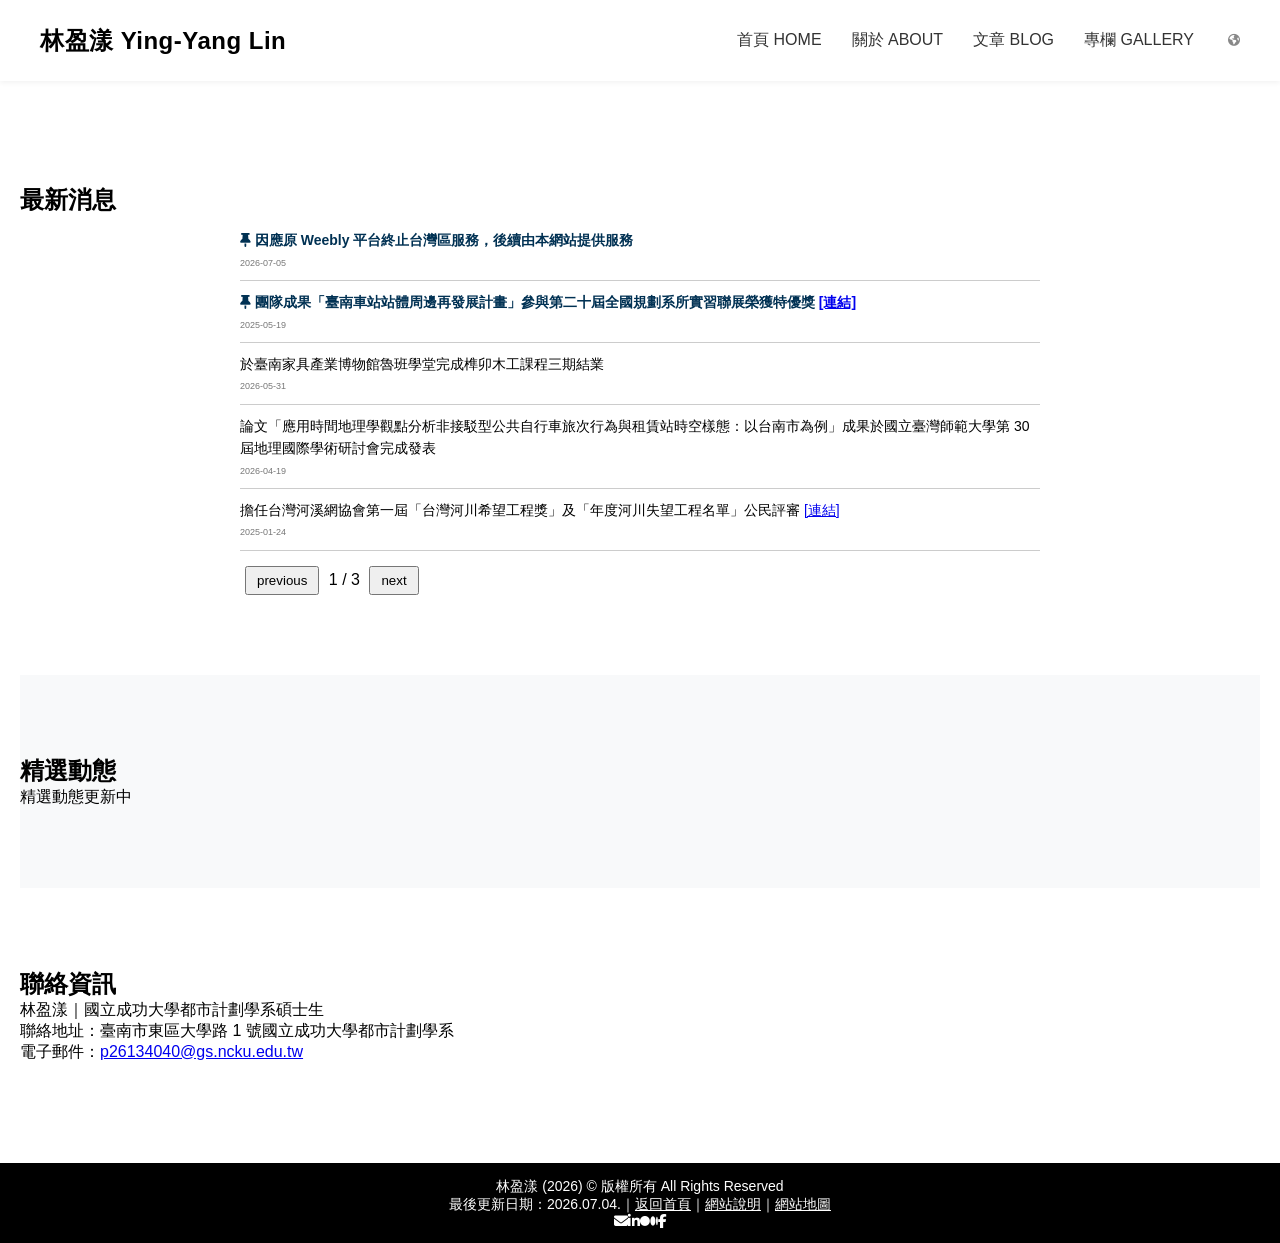
==== index.html @ 6e1928c4 "Update index.html" ====
<html lang="zh-TW">
  <head>
    <meta charset="UTF-8">
    <meta name="viewport" content="width=device-width, initial-scale=1.0">
    <title>林盈漾的個人網站</title>
    <link rel="stylesheet" href="css/headerandfooter.css">
    <link rel="stylesheet" href="https://cdnjs.cloudflare.com/ajax/libs/font-awesome/6.4.2/css/all.min.css">
    <link rel="stylesheet" href="css/news.css">
    <link rel="stylesheet" href="css/sections.css">
    <script src="js/headerandfooter.js" defer></script>
    <script src="js/news.js" defer></script>
  </head>
  <body>
    <header>
      <div id="navbar-wrapper"></div>
    </header>
    <main>
      <section class="section" id="news-section">
         <h2>最新消息</h2>
         <div class="news-container">
          <div id="news-list"></div>
          <div class="pagination">
           <button onclick="prevPage()">previous</button>
           <span id="page-info"></span>
           <button onclick="nextPage()">next</button>
          </div>
         </div>
      </section>

      <section class="section">
        <h2>精選動態</h2>
        <p>精選動態更新中</p>
        <p>   </p>
      </section>

      <section class="section">
        <h2>聯絡資訊</h2>
        <p>林盈漾｜國立成功大學都市計劃學系碩士生</p>
        <p>聯絡地址：臺南市東區大學路 1 號國立成功大學都市計劃學系</p>
        <p>電子郵件：<a href="p26134040@gs.ncku.edu.tw">p26134040@gs.ncku.edu.tw</a></p>
      </section>
    </main>
    <footer>
      <div id="footer-container"></div>
    </footer>
  </body>
</html>
---- css/headerandfooter.css ----
/* 基本重設 */
* {
  margin: 0;
  padding: 0;
  box-sizing: border-box;
}

body {
  font-family: Arial, sans-serif;
  display: flex;
  flex-direction: column;
  min-height: 100vh;
}

main {
  flex: 1;
  padding: 20px;
}

/* 導覽列樣式 */
.navbar-wrapper {
  display: flex;
  justify-content: space-between;
  align-items: center;
  background-color: #ffffff;
  padding: 20px 40px;
  box-shadow: 0 2px 5px rgba(0, 0, 0, 0.05);
  position: sticky;
  top: 0;
  z-index: 100;
}

.site-title {
  font-size: 24px;
  font-weight: bold;
  color: #000000;
  letter-spacing: 0.5px;
}

.nav-menu {
  display: flex; 
  list-style: none; 
  margin: 0;
  padding: 0;
}

.nav-menu > li {
  position: relative;
  margin-left: 30px;
  padding: 10px 0;
}

.nav-menu > li > a {
  color: #333333;
  text-decoration: none;
  font-size: 16px;
  font-weight: 500;
  transition: color 0.3s ease;
}

.nav-menu > li > a i {
  font-size: 12px;
  margin-left: 4px;
  color: #888888;
}

.nav-menu > li:hover > a {
  color: #007bff;
}

.dropdown-menu {
  opacity: 0;
  visibility: hidden;
  position: absolute;
  top: 100%;
  left: 50%;
  transform: translateX(-50%);
  background-color: #ffffff;
  min-width: 140px;
  box-shadow: 0 4px 12px rgba(0, 0, 0, 0.1);
  border-radius: 4px;
  list-style: none;
  padding: 8px 0;
  transition: opacity 0.2s ease, visibility 0.2s ease;
  transition-delay: 0.3s;
}

.nav-menu .has-dropdown:hover .dropdown-menu {
  opacity: 1;
  visibility: visible;
  transition-delay: 0s;
}

.dropdown-menu li {
  width: 100%;
}

.dropdown-menu li a {
  display: block;
  padding: 10px 20px;
  color: #555555;
  text-decoration: none;
  font-size: 14px;
  white-space: nowrap;
  transition: background-color 0.2s, color 0.2s;
}

.dropdown-menu li a:hover {
  background-color: #f5f5f5;
  color: #007bff;
}

/* 頁尾樣式 */
.main-footer {
  background-color: #000000;
  color: #FFFFFF;
  text-align: center;
  padding: 15px;
  font-size: 14px;
}
---- css/news.css ----
#news-section {
  font-family: Arial, sans-serif;
  line-height: 1.6;
}

#news-section .news-container {
  max-width: 800px;
  margin: 0 auto;
}

#news-section .news-item {
  border-bottom: 1px solid #ccc;
  padding: 10px 0;
}

#news-section .top-news .news-title {
  color: #003153;
  font-weight: bold;
}

#news-section .news-item .news-title {
  display: block;
  font-size: 14px;
  margin: 0;
  margin-bottom: 4px;
}

#news-section .news-item p {
  margin: 0;
  font-size: 9px !important;
  color: #777;
}

#news-section .pagination {
  margin-top: 15px;
}

#news-section .pagination button {
  padding: 5px 10px;
  margin: 0 5px;
  cursor: pointer;
}
---- css/sections.css ----
.section {
  width: 100%;
  padding: 80px 0;
  background-color: #ffffff;
}

.section:nth-child(even) {
  background-color: #f8f9fa;
}

.container {
  width: 100%;
  max-width: 1140px;
  margin: 0 auto;
  padding: 0 24px;
}

.container h2 {
  font-size: 26px;
  color: #111111;
  margin-bottom: 40px;
  font-weight: bold;
  letter-spacing: 0.5px;
}
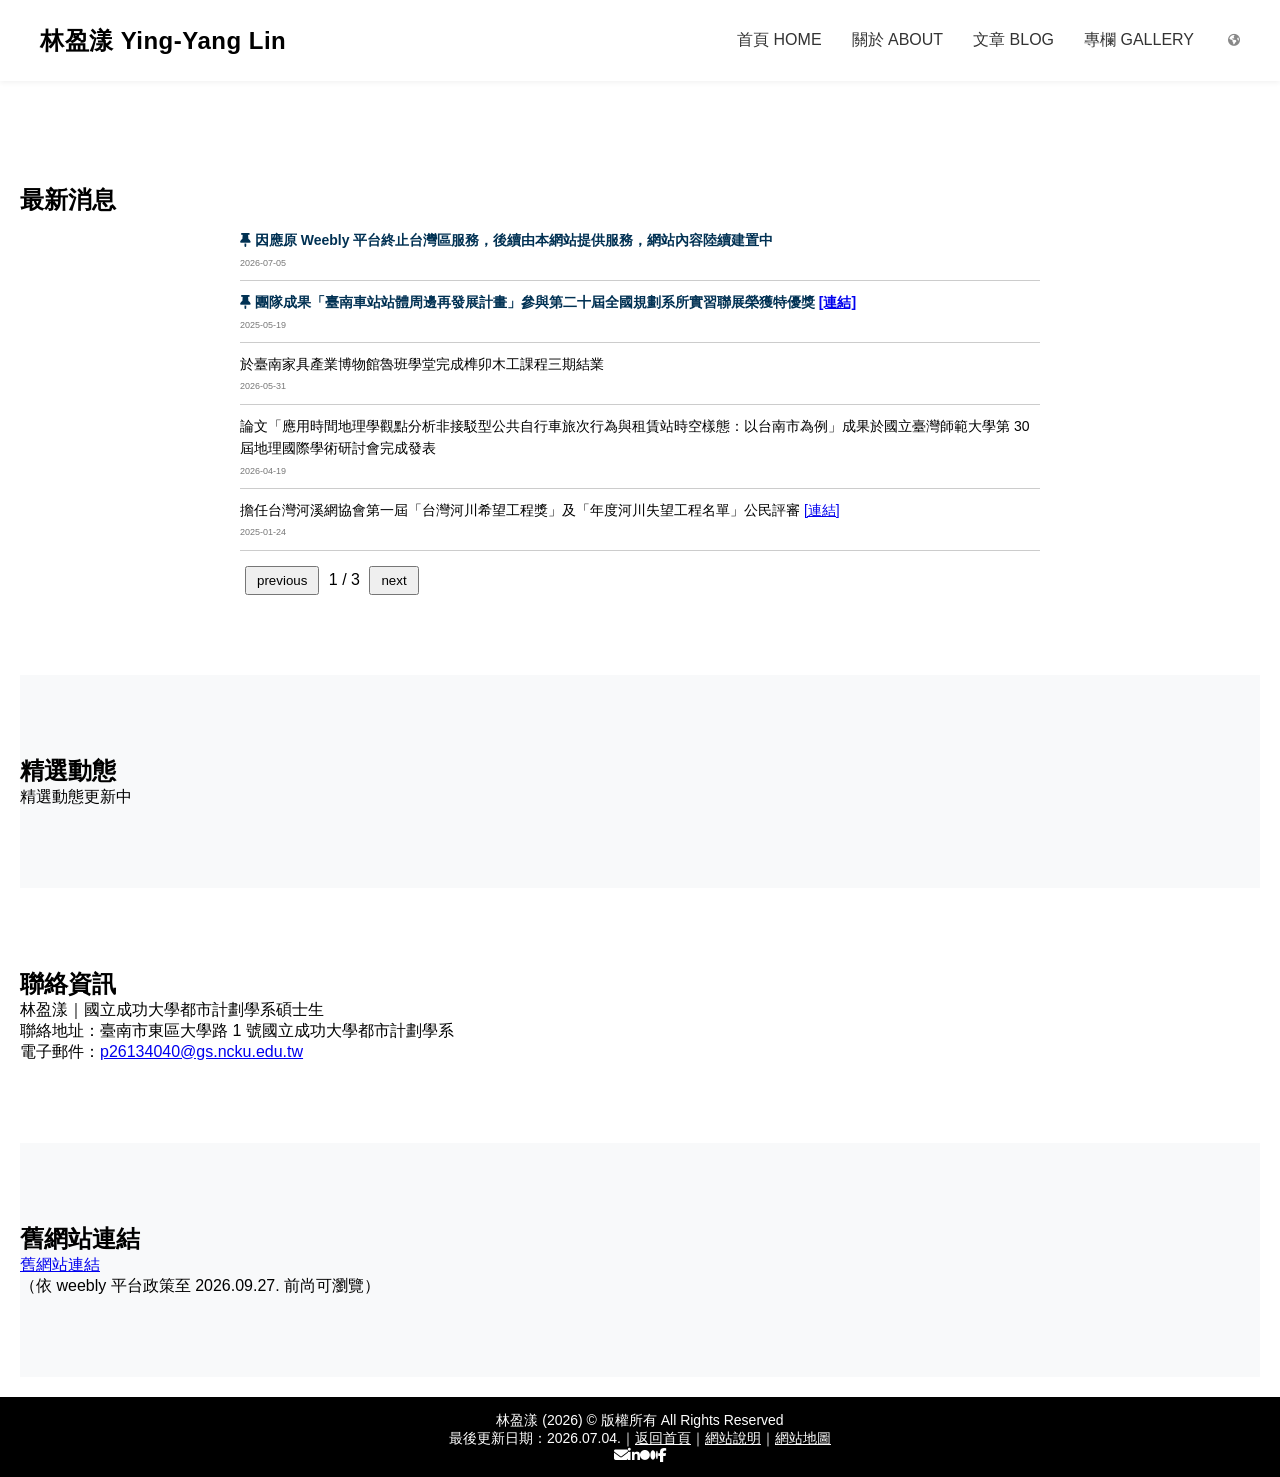
==== commit 22abef48: "Update index.html" ====
--- a/index.html
+++ b/index.html
@@ -39,6 +39,12 @@
         <p>聯絡地址：臺南市東區大學路 1 號國立成功大學都市計劃學系</p>
         <p>電子郵件：<a href="p26134040@gs.ncku.edu.tw">p26134040@gs.ncku.edu.tw</a></p>
       </section>
+
+      <section class="section">
+        <h2>舊網站連結</h2>
+        <a href="https://younglinurbanology.weebly.com/">舊網站連結</a><p>（依 weebly 平台政策至 2026.09.27. 前尚可瀏覽）</p>
+      </section>
+
     </main>
     <footer>
       <div id="footer-container"></div>
--- a/css/headerandfooter.css
+++ b/css/headerandfooter.css
@@ -3,6 +3,12 @@
   margin: 0;
   padding: 0;
   box-sizing: border-box;
+}
+
+header {
+  position: sticky;
+  top: 0;
+  z-index: 100;
 }
 
 body {
@@ -25,9 +31,6 @@
   background-color: #ffffff;
   padding: 20px 40px;
   box-shadow: 0 2px 5px rgba(0, 0, 0, 0.05);
-  position: sticky;
-  top: 0;
-  z-index: 100;
 }
 
 .site-title {
--- a/css/sections.css
+++ b/css/sections.css
@@ -4,15 +4,15 @@
   background-color: #ffffff;
 }
 
-.section:nth-child(even) {
+.section:nth-of-type(even) {
   background-color: #f8f9fa;
 }
 
 .container {
   width: 100%;
-  max-width: 1140px;
+  max-width: 500px;
   margin: 0 auto;
-  padding: 0 24px;
+  padding: 0 40px;
 }
 
 .container h2 {
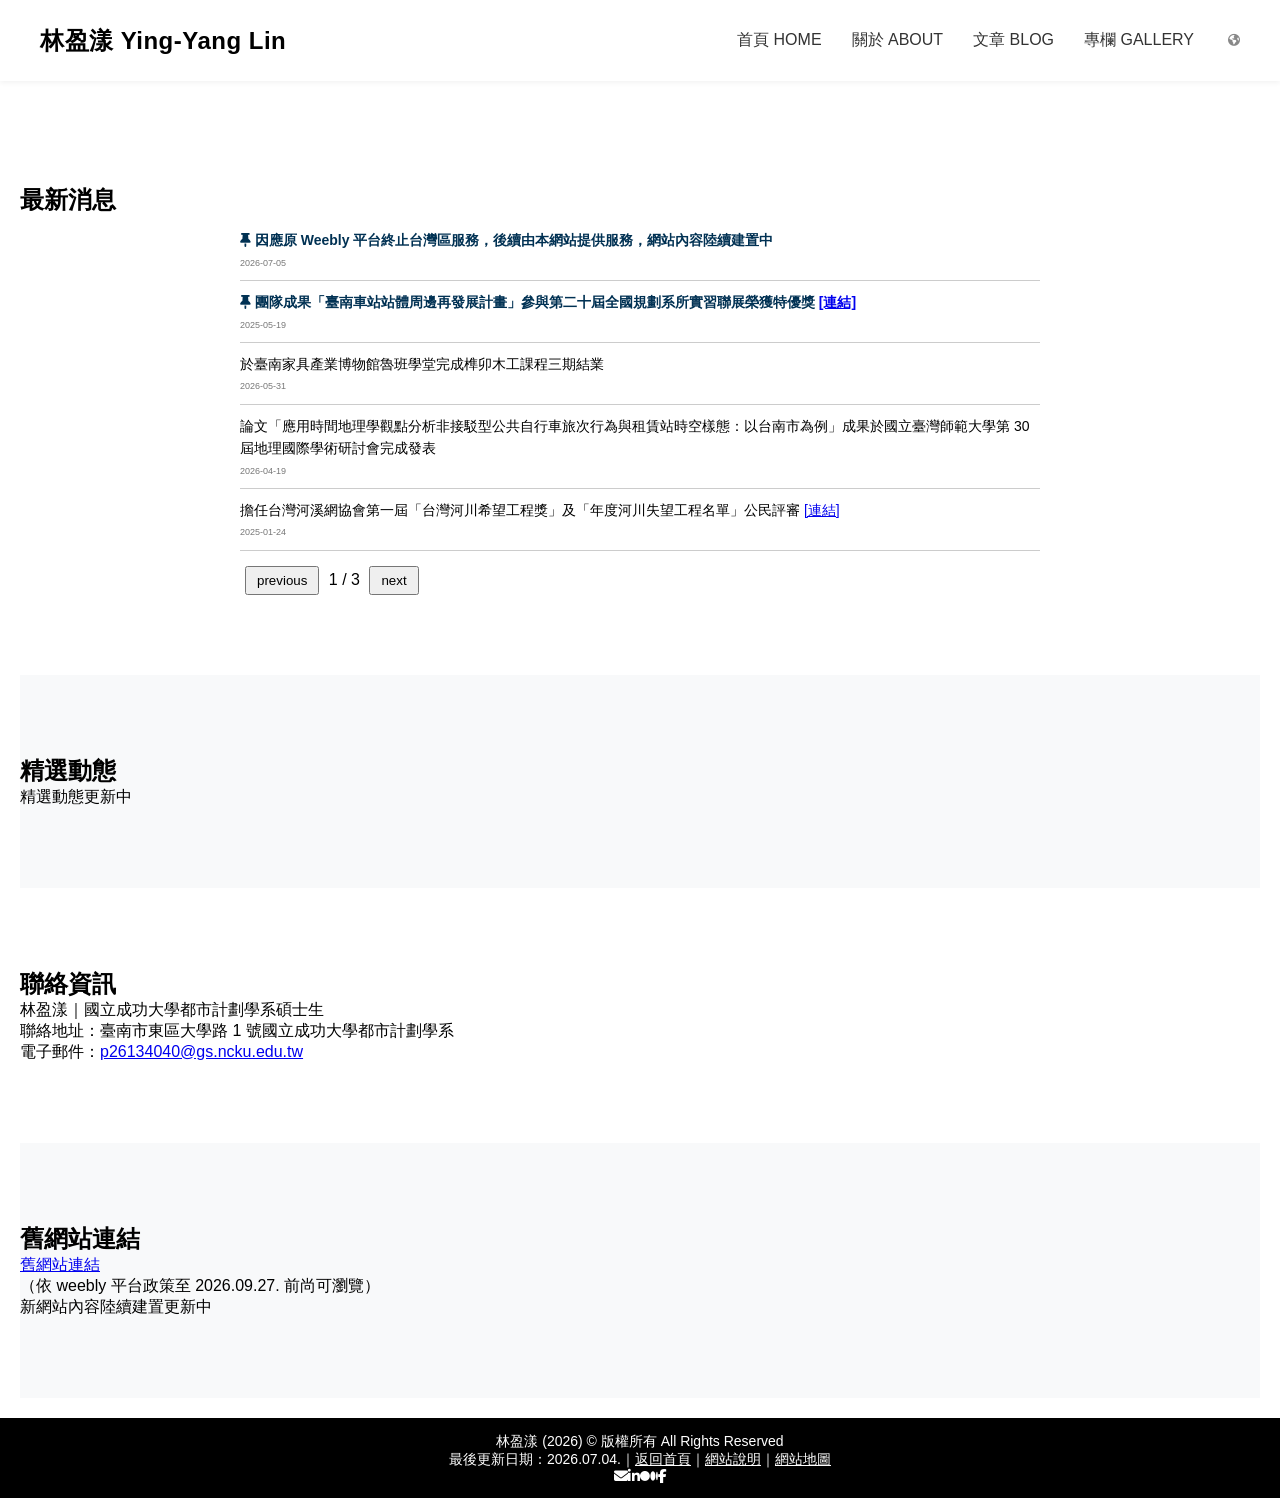
==== commit 5a0fa046: "Add note about new website content updates Added a note about the new website content being updated." ====
--- a/index.html
+++ b/index.html
@@ -43,6 +43,7 @@
       <section class="section">
         <h2>舊網站連結</h2>
         <a href="https://younglinurbanology.weebly.com/">舊網站連結</a><p>（依 weebly 平台政策至 2026.09.27. 前尚可瀏覽）</p>
+        <p>新網站內容陸續建置更新中</p>
       </section>
 
     </main>
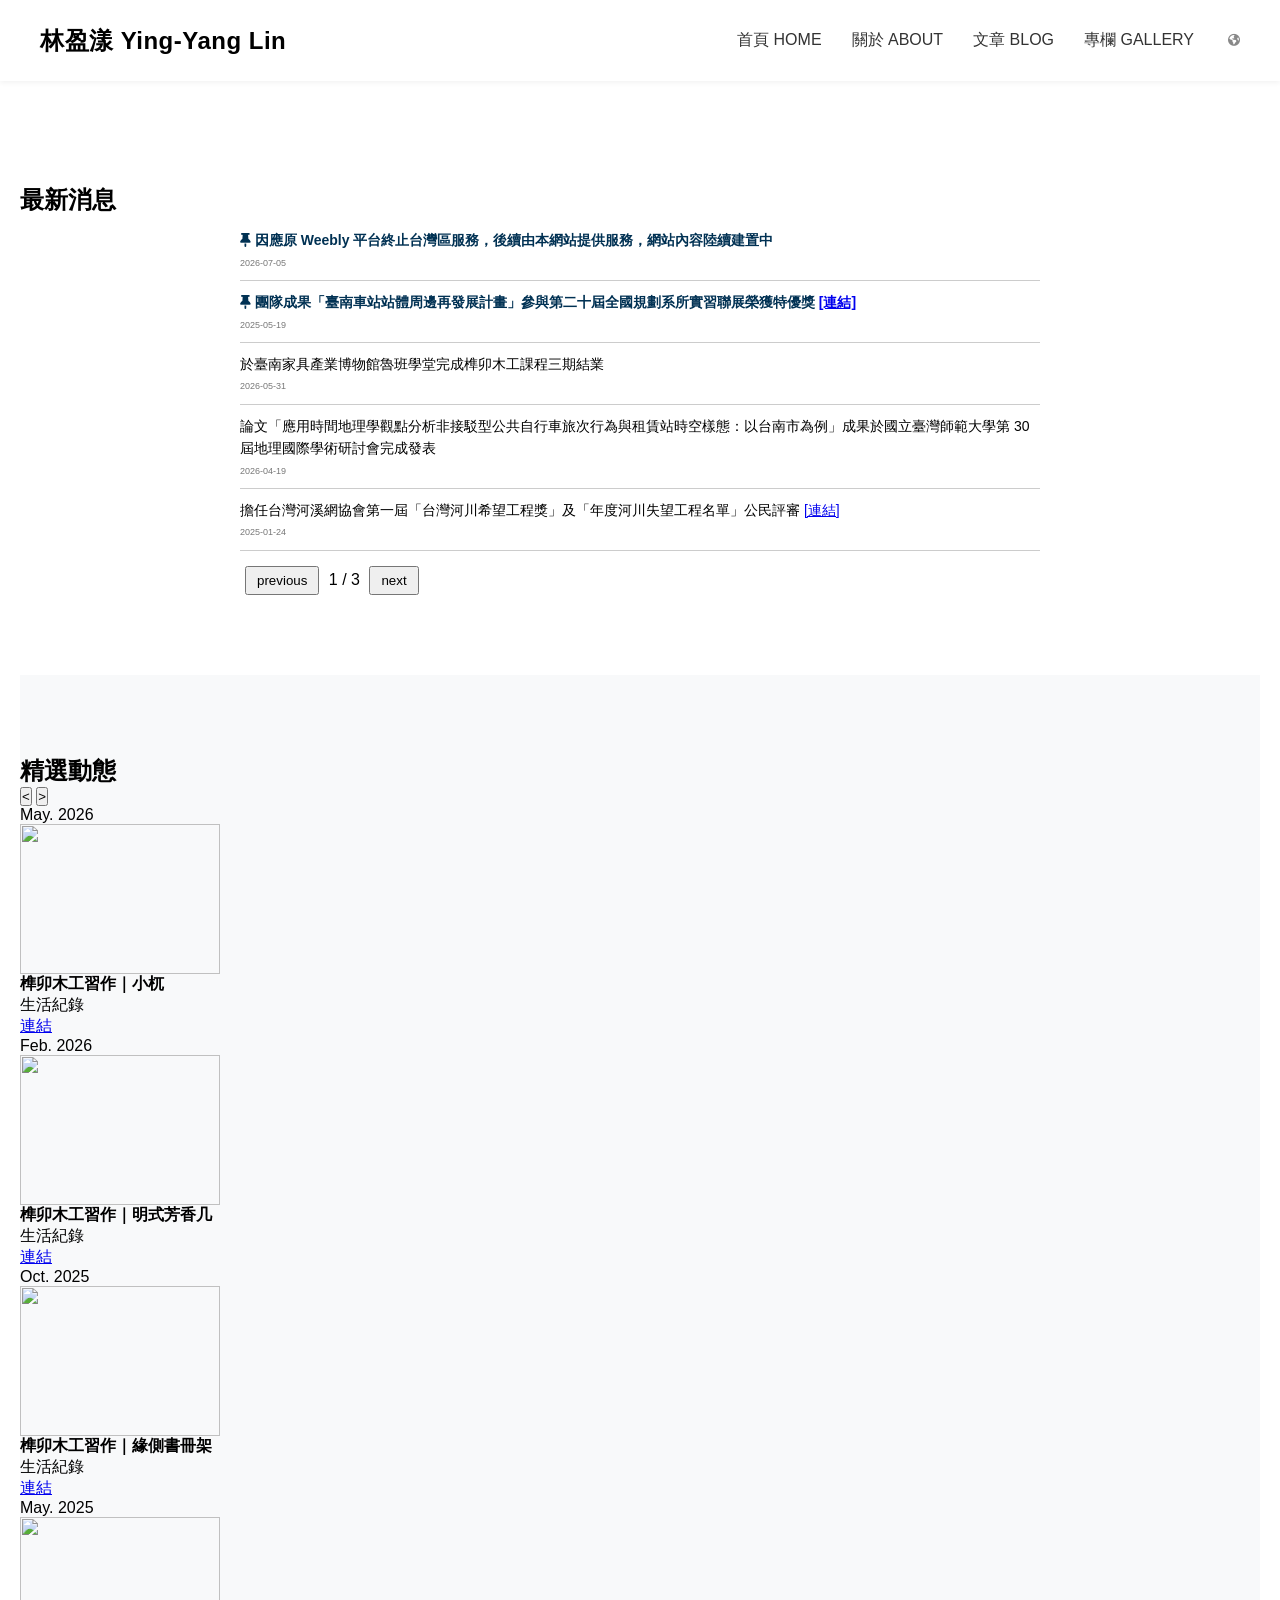
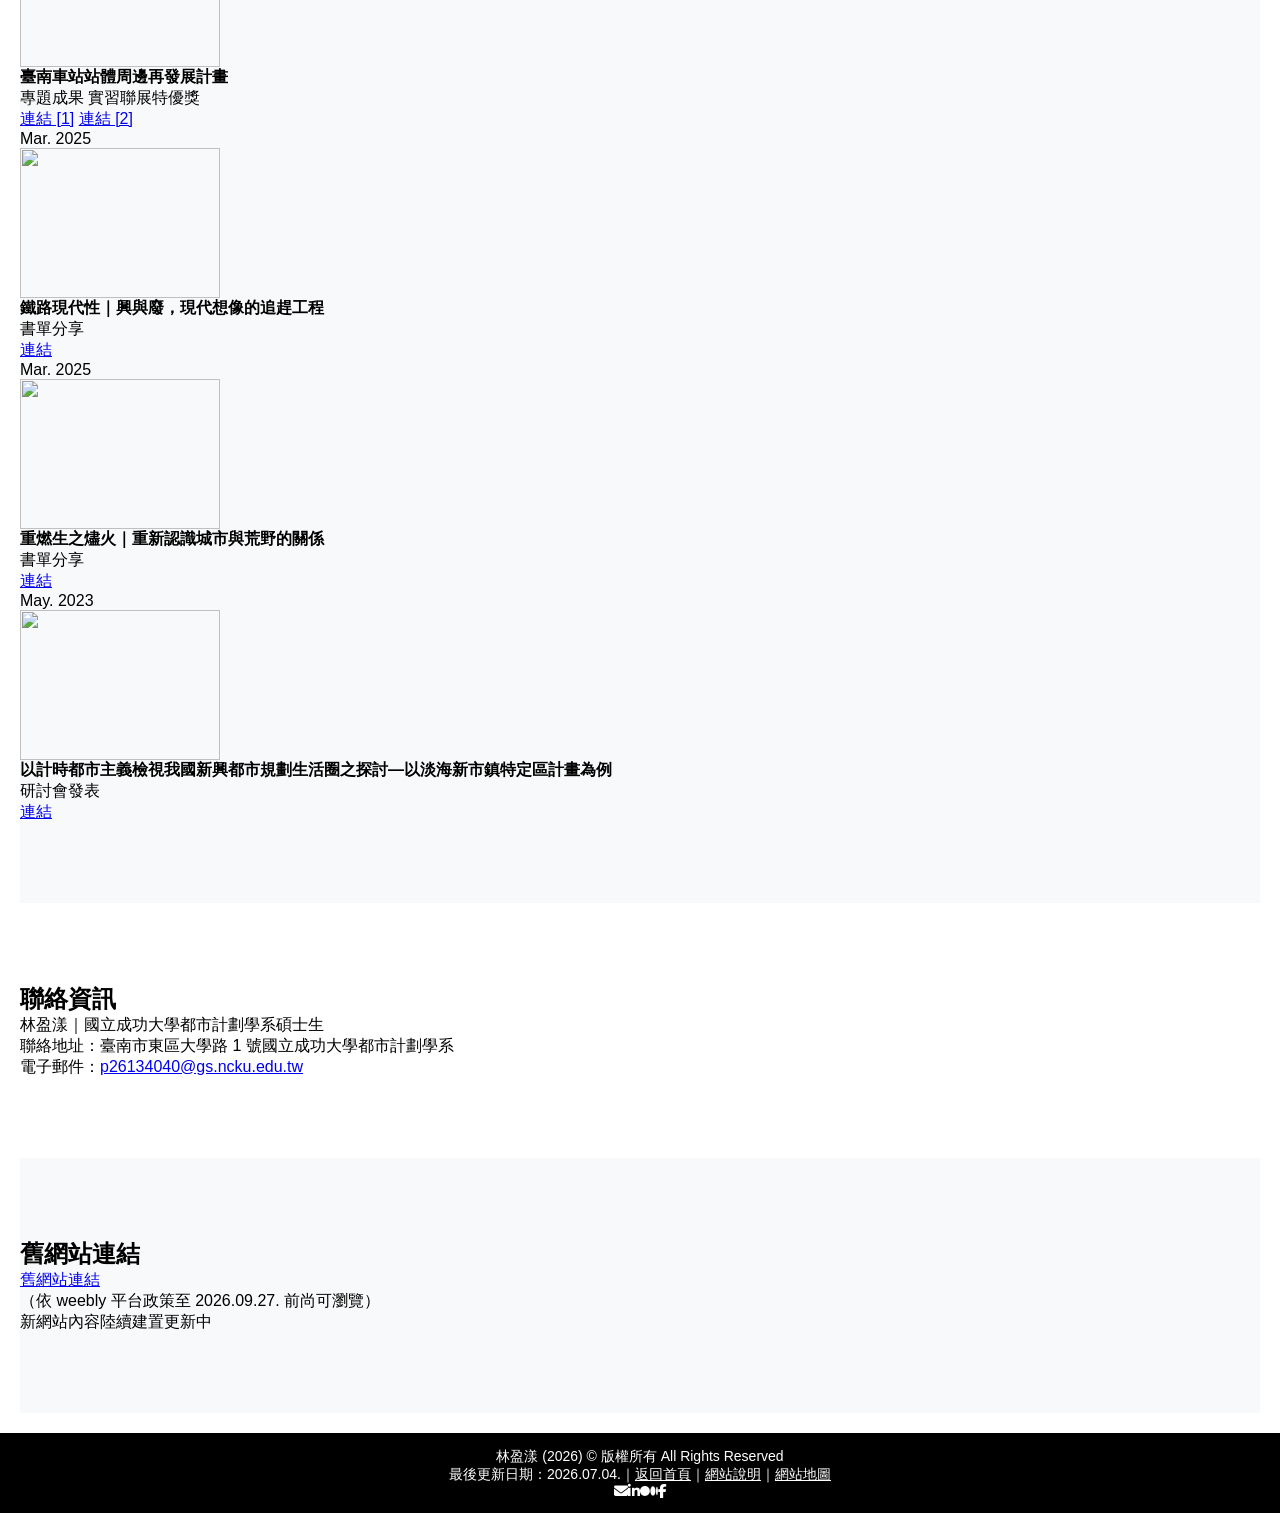
==== commit 75e543e6: "Update index.html" ====
--- a/index.html
+++ b/index.html
@@ -7,6 +7,7 @@
     <link rel="stylesheet" href="https://cdnjs.cloudflare.com/ajax/libs/font-awesome/6.4.2/css/all.min.css">
     <link rel="stylesheet" href="css/news.css">
     <link rel="stylesheet" href="css/sections.css">
+    <link rel="stylesheet" href="highlight.css">
     <script src="js/headerandfooter.js" defer></script>
     <script src="js/news.js" defer></script>
   </head>
@@ -29,8 +30,101 @@
 
       <section class="section">
         <h2>精選動態</h2>
-        <p>精選動態更新中</p>
-        <p>   </p>
+        <div class="news-section">
+    <button class="nav-button left" id="scrollLeftBtn">&lt;</button>
+    <button class="nav-button right" id="scrollRightBtn">&gt;</button>
+
+    <div class="articles-container" id="articlesContainer">
+        <div class="article-card">
+            <div class="article-content">
+                <div class="article-date">May. 2026</div>
+                <img src="https://i.meee.com.tw/ESecZd9.jpg" width="200" height="150" style="object-fit: contain;">
+                <h4 class="article-title">榫卯木工習作｜小杌</h4>
+                <div class="article-tags">
+                    <span class="tag category-9">生活紀錄</span>
+                </div>
+                <a href="#" class="view-project-link">連結</a>
+            </div>
+        </div>
+
+        <div class="article-card">
+            <div class="article-content">
+                <div class="article-date">Feb. 2026</div>
+                <img src="https://i.meee.com.tw/7N5EG27.jpg" width="200" height="150" style="object-fit: contain;">
+                <h4 class="article-title">榫卯木工習作｜明式芳香几</h4>
+                <div class="article-tags">
+                    <span class="tag category-9">生活紀錄</span>
+                </div>
+                <a href="https://younglinurbanology.weebly.com/2599131456-blog/4991872" class="view-project-link">連結</a>
+            </div>
+        </div>
+
+        <div class="article-card">
+            <div class="article-content">
+                <div class="article-date">Oct. 2025</div>
+                <img src="https://i.meee.com.tw/vP2V6mf.jpg" width="200" height="150" style="object-fit: contain;">
+                <h4 class="article-title">榫卯木工習作｜緣側書冊架</h4>
+                <div class="article-tags">
+                    <span class="tag category-9">生活紀錄</span>
+                </div>
+                <a href="https://younglinurbanology.weebly.com/25991314562101534920/9383434" class="view-project-link">連結</a>
+            </div>
+        </div>
+
+        <div class="article-card">
+            <div class="article-content">
+                <div class="article-date">May. 2025</div>
+                <img src="https://i.meee.com.tw/edl4XvQ.png" width="200" height="150" style="object-fit: contain;">
+                <h4 class="article-title">臺南車站站體周邊再發展計畫</h4>
+                <div class="article-tags">
+                    <span class="tag category-1">專題成果</span>
+                    <span class="tag category-4">實習聯展特優獎</span>
+                </div>
+                <a href="https://drive.google.com/file/d/1pZ1EuejV1-95OrUwr7jK_8yeaxpo9KCK/view?usp=sharing" class="view-project-link">連結 [1]</a>
+                <a href="https://drive.google.com/file/d/1rLh55UaMZCNKfLM-cEy5EJ6ojHVhfw1G/view?usp=sharing" class="view-project-link">連結 [2]</a>
+            </div>
+        </div>
+
+        <div class="article-card">
+            <div class="article-content">
+                <div class="article-date">Mar. 2025</div>
+                <img src="https://i.meee.com.tw/X0LLaqk.jpg" width="200" height="150" style="object-fit: contain;">
+                <h4 class="article-title">鐵路現代性｜興與廢，現代想像的追趕工程</h4>
+                <div class="article-tags">
+                    <span class="tag category-5">書單分享</span>
+                </div>
+                <a href="http://younglinurbanology.weebly.com/25991314562101534920/5118255" class="view-project-link">連結</a>
+            </div>
+        </div>
+
+        <div class="article-card">
+            <div class="article-content">
+                <div class="article-date">Mar. 2025</div>
+                <img src="https://i.meee.com.tw/RZw2njL.jpg" width="200" height="150" style="object-fit: contain;">
+                <h4 class="article-title">重燃生之燼火｜重新認識城市與荒野的關係</h4>
+                <div class="article-tags">
+                    <span class="tag category-5">書單分享</span>
+                </div>
+                <a href="http://younglinurbanology.weebly.com/25991314562101534920/4517220" class="view-project-link">連結</a>
+            </div>
+        </div>
+
+        <div class="article-card">
+            <div class="article-content">
+                <div class="article-date">May. 2023</div>
+                <img src="#" width="200" height="150" style="object-fit: contain;">
+                <h4 class="article-title">以計時都市主義檢視我國新興都市規劃生活圈之探討—以淡海新市鎮特定區計畫為例</h4>
+                <div class="article-tags">
+                    <span class="tag category-2">研討會發表</span>
+                </div>
+                <a href="https://drive.google.com/file/d/1Fo4PMEuD3djStSFgBcRluyIijXlNAimF/view?usp=sharing" class="view-project-link">連結</a>
+            </div>
+        </div>
+    </div>
+</div>
+
+<!-- 在頁面底部（</body> 之前）引入腳本 -->
+<script src="highlight.js"></script>
       </section>
 
       <section class="section">
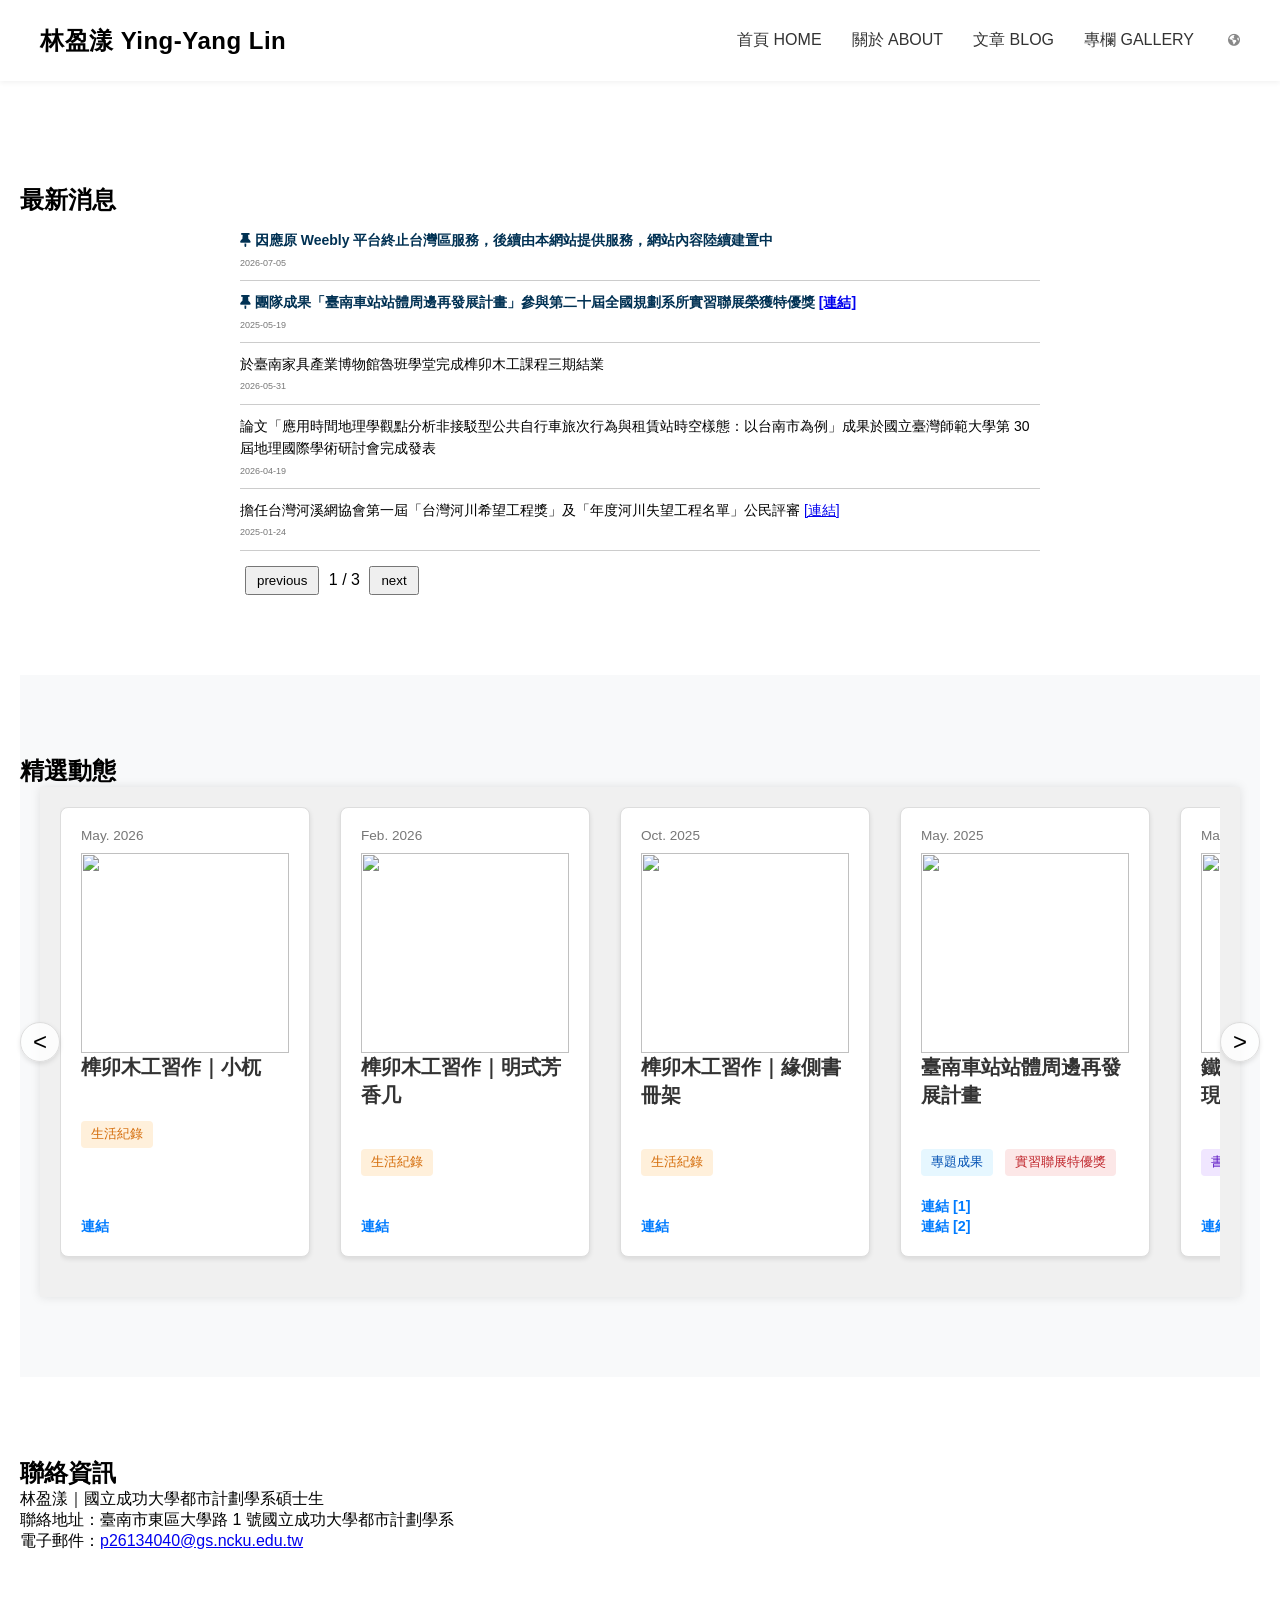
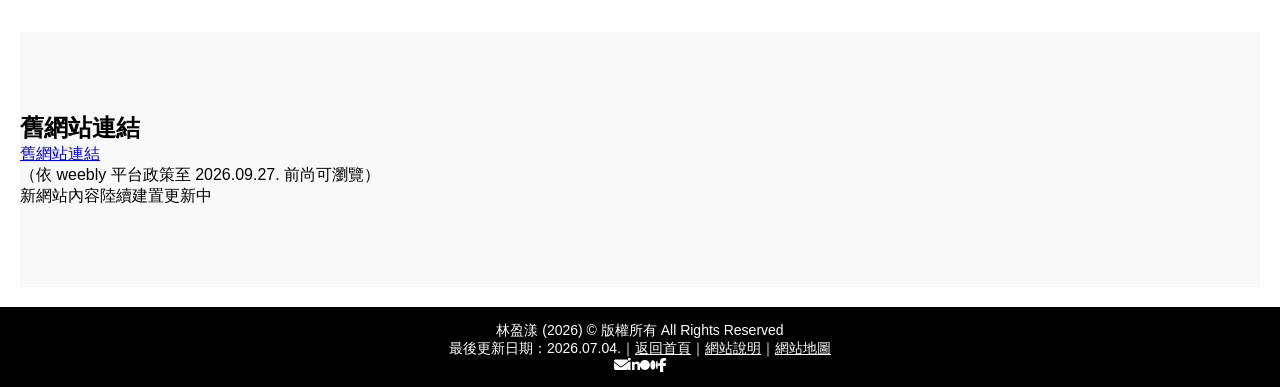
==== commit 9959a372: "Update index.html" ====
--- a/index.html
+++ b/index.html
@@ -7,7 +7,7 @@
     <link rel="stylesheet" href="https://cdnjs.cloudflare.com/ajax/libs/font-awesome/6.4.2/css/all.min.css">
     <link rel="stylesheet" href="css/news.css">
     <link rel="stylesheet" href="css/sections.css">
-    <link rel="stylesheet" href="highlight.css">
+    <link rel="stylesheet" href="css/highlights.css">
     <script src="js/headerandfooter.js" defer></script>
     <script src="js/news.js" defer></script>
   </head>
@@ -30,7 +30,7 @@
 
       <section class="section">
         <h2>精選動態</h2>
-        <div class="news-section">
+        <div class="news-section2">
     <button class="nav-button left" id="scrollLeftBtn">&lt;</button>
     <button class="nav-button right" id="scrollRightBtn">&gt;</button>
 
@@ -122,9 +122,7 @@
         </div>
     </div>
 </div>
-
-<!-- 在頁面底部（</body> 之前）引入腳本 -->
-<script src="highlight.js"></script>
+<script src="js/highlights.js"></script>
       </section>
 
       <section class="section">
--- a/css/highlights.css
+++ b/css/highlights.css
@@ -0,0 +1,164 @@
+.news-section2 {
+    max-width: 1200px;
+    margin: 0 auto;
+    padding: 20px;
+    background-color: #f0f0f0;
+    box-shadow: 0 0 10px rgba(0, 0, 0, 0.1);
+    position: relative;
+}
+
+.news-section2 h4 {
+    color: #333;
+    margin-bottom: 30px;
+}
+
+.articles-container {
+    display: flex;
+    gap: 30px;
+    overflow-x: auto;
+    -webkit-overflow-scrolling: touch;
+    padding-bottom: 20px;
+    scroll-behavior: smooth;
+}
+
+.articles-container::-webkit-scrollbar {
+    height: 8px;
+}
+
+.articles-container::-webkit-scrollbar-thumb {
+    background-color: #ccc;
+    border-radius: 4px;
+}
+
+.nav-button {
+    position: absolute;
+    top: 50%;
+    transform: translateY(-50%);
+    background-color: rgba(255, 255, 255, 0.8);
+    border: 1px solid #ddd;
+    border-radius: 50%;
+    width: 40px;
+    height: 40px;
+    display: flex;
+    align-items: center;
+    justify-content: center;
+    font-size: 1.5em;
+    cursor: pointer;
+    z-index: 10;
+    box-shadow: 0 2px 5px rgba(0, 0, 0, 0.1);
+    transition: background-color 0.2s ease, box-shadow 0.2s ease;
+}
+
+.nav-button:hover {
+    background-color: #f0f0f0;
+    box-shadow: 0 4px 8px rgba(0, 0, 0, 0.2);
+}
+
+.nav-button.left {
+    left: -20px;
+}
+
+.nav-button.right {
+    right: -20px;
+}
+
+.article-card {
+    border: 1px solid #ddd;
+    border-radius: 8px;
+    overflow: hidden;
+    background-color: #fff;
+    box-shadow: 0 2px 5px rgba(0, 0, 0, 0.1);
+    display: flex;
+    flex-direction: column;
+    transition: transform 0.2s ease-in-out;
+    width: 250px;
+    height: 450px;
+    flex: 0 0 auto;
+}
+
+.article-card:hover {
+    transform: translateY(-5px);
+}
+
+.article-card img {
+    width: 100%;
+    height: 200px;
+    object-fit: cover;
+    display: block;
+}
+
+.article-content {
+    padding: 20px;
+    flex-grow: 1;
+    display: flex;
+    flex-direction: column;
+}
+
+.article-date {
+    font-size: 0.85em;
+    color: #777;
+    margin-bottom: 10px;
+}
+
+.article-title {
+    font-size: 1.25em;
+    color: #333;
+    margin-bottom: 10px;
+    line-height: 1.4;
+    font-weight: bold;
+}
+
+.article-description {
+    font-size: 0.95em;
+    color: #555;
+    line-height: 1.6;
+    margin-bottom: 15px;
+    flex-grow: 1;
+}
+
+.article-tags {
+    margin-top: 10px;
+    margin-bottom: 15px;
+}
+
+.tag {
+    display: inline-block;
+    background-color: #e0e0e0;
+    color: #555;
+    padding: 5px 10px;
+    border-radius: 4px;
+    font-size: 0.8em;
+    margin-right: 8px;
+    margin-bottom: 5px;
+    cursor: default;
+}
+
+/* 分類標籤顏色控制 */
+.tag.category-1 { background-color: #e6f7ff; color: #0050b3; } /* 專題成果 */
+.tag.category-2 { background-color: #e2f4ea; color: #2b8e5c; } /* 研討會 */
+.tag.category-3 { background-color: #fffbe6; color: #ad7c00; } /* 專題實習 */
+.tag.category-4 { background-color: #fce7e7; color: #bf242a; } /* 紅色強調 */
+.tag.category-5 { background-color: #f0e6ff; color: #5c16c4; } /* 文章分享 */
+.tag.category-6 { background-color: #e0eefd; color: #216d9e; }
+.tag.category-7 { background-color: #f7f7f7; color: #5c5c5c; }
+.tag.category-8 { background-color: #ffe6f3; color: #a3106e; }
+.tag.category-9 { background-color: #fff0db; color: #d46b08; } /* 生活紀錄 */
+
+.view-project-link {
+    display: inline-block;
+    color: #007bff;
+    text-decoration: none;
+    font-weight: bold;
+    font-size: 0.9em;
+    margin-top: auto;
+}
+
+.view-project-link:hover {
+    text-decoration: underline;
+}
+
+@media (max-width: 768px) {
+    .nav-button {
+        display: none;
+    }
+}
